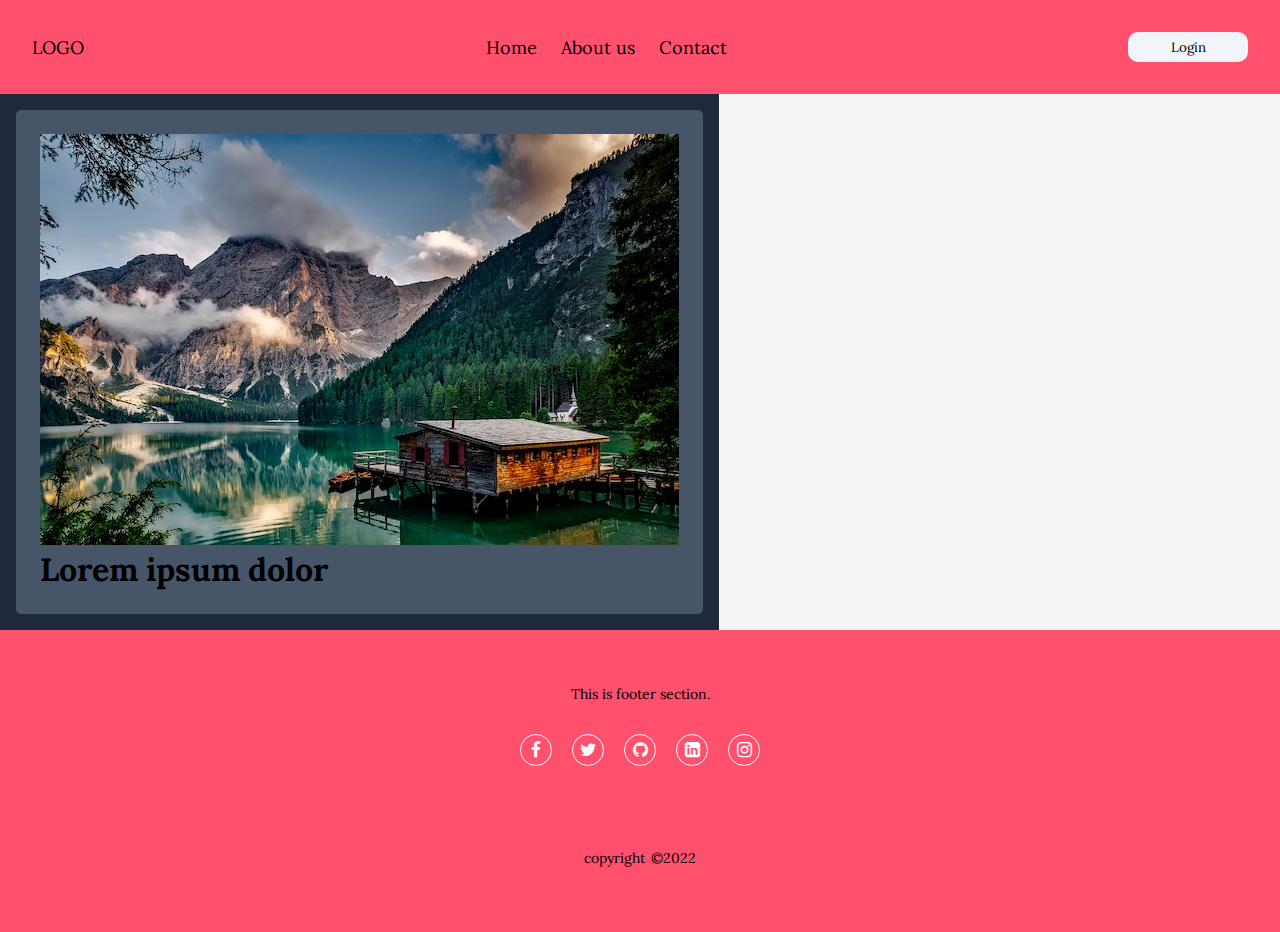
==== download.html @ cb701de5 "add download.css, download.html, pay.css, pay.html" ====
<!DOCTYPE html>
<html lang="en">
<head>
    <meta charset="UTF-8">
    <meta http-equiv="X-UA-Compatible" content="IE=edge">
    <meta name="viewport" content="width=device-width, initial-scale=1.0">
    <title>More About</title>
    <link rel="stylesheet" href="./style.css">
    <link rel="stylesheet" href="./download.css">
    <link rel="stylesheet" href="./footer.css">

    <link rel="stylesheet" href="https://cdnjs.cloudflare.com/ajax/libs/font-awesome/4.7.0/css/font-awesome.min.css">


    <link rel="preconnect" href="https://fonts.googleapis.com">
    <link rel="preconnect" href="https://fonts.gstatic.com" crossorigin>
    <link href="https://fonts.googleapis.com/css2?family=Cabin:ital,wght@1,700&family=Libre+Baskerville:wght@700&family=Lora:ital,wght@1,500&display=swap" rel="stylesheet">
    <script src="./indie.js" defer></script>
</head>
<body>
    <header class="header">
            <a href="index.html">LOGO</a>
            <label for="burger">
                <span class="material-symbols-outlined">
                    Menu
                </span>
            </label>
            <input class="checkBox" type="checkbox" id="burger">

            <ul>
                <li><a href="index.html">Home</a></li>
                <li><a href="">About us</a></li>
                <li><a href="">Contact</a></li>
            </ul>

            <a href="login.html">
                <button class="login">Login</button>
            </a>
                
    </header>

    <main class="container">

        <div class="cards">
            <section>
                <img src="./icon/landspace.jpg" alt="">
                <h1>Lorem ipsum dolor</h1>
            </section>
        </div>
    </main>

    <footer>
        <div class="footer">
            <p>This is footer section.</p>
            <ul class="socials">
                <li><a href="#"><i class="fa fa-facebook"></i></a></li>
                <li><a href="#"><i class="fa fa-twitter"></i></a></li>
                <li><a href="#"><i class="fa fa-github"></i></a></li>
                <li><a href="#"><i class="fa fa-linkedin-square"></i></a></li>
                <li><a href="#"><i class="fa fa-instagram"></i></a></li>
            </ul>
            <div class="footer-copyright">
                <p>copyright &copy;2022 </p>
            </div>
        </div>
    </footer>

</body>

</html>
---- style.css ----
*{
    margin: 0;
    padding: 0;
    box-sizing: border-box;
    
    font-family: 'Cabin', sans-serif;
    font-family: 'Libre Baskerville', serif;
    font-family: 'Lora', serif;
}

body{
    background-color: whitesmoke;
}

/* hearderbar */
header{
    width: 100%;
    min-height: 10vh;
    background-color: #ff506e;

    display: flex;
    flex-wrap: wrap;
    justify-content: space-between;
    align-items: center;

    padding: 2rem;

    font-size: large;
}

header a, a{
    color: black;
    text-decoration: none;
}

header a:hover{
    color: white;
}

button a:hover{
    color: white;
}

header ul, li{
    list-style: none;

    display: flex;
    gap: 1.5rem;
}

header label, header .checkBox{
    display: none;
}

.searchBar{
    background-image: url(./icon/search2.png);
    background-repeat: no-repeat;
    height:30px;
    width: 200px;
    background-position: 90%;
    border: 1px #505050 solid;
    border-radius: 4px;
    background-color: gainsboro;
    padding: 0 3em;
    transition:all 600ms ease;
}
/* hearderbar */


main{
    display: grid;
    grid-template-rows: 1fr;
    grid-template-columns: 1fr 4fr 1fr;
}

/* sidebar */
.sideBar{
    /* background-color: #F1F5F9; */
    padding: 1rem;
}

.container .cards-imge{
    width: 50px;
    height: 50px;
}

/* cards */
.cards{
    padding: 1rem;
    background: #1E293B;
    display:flex;
    flex-wrap:wrap;
    gap:2rem;
    justify-content: center;
}

.cards section{
    flex:0 1 300px;
    border-radius: 5px;
    padding: 1.5rem;
    background: #475569;
}

.cards p{
    margin:1.5rem 0; 
}

.cards .cards-imge{
    width: 250px;
    height: 161px;
}

h3:hover{
    color: white;
}


/* button */
.more, .price {
    color: black;
    width: 120px;
    height: 30px;
    border-radius: 50px;
    border: none;   
}

.login{
    background-color: #F1F5F9;
    color: black;
    border-radius: 10px;
    border: none;
    width: 120px;
    height: 30px;
}

.more{
    background-color: #ff506e;
}

.price{
    background-color: #F1F5F9;
}

.more:hover{
    background-color: #c55568;
    color: black;
}

.price:hover{
    background-color: #ccd3da;
    color: black;
}

button:hover{
    background-color: #475569;
    color: white;
}

/* Mobile view */
@media  screen and (max-width:900px){
    header ul{
        display: none;
    }

    header label{
        display: block;
    }

    header label:hover{
        cursor: pointer;
    }

    header input:checked ~ ul{
        display: flex;
        flex-direction: column;
        flex-wrap: wrap;
        align-items: center;
        width: 100%;
        margin-top: 2rem;
    }

    main .sideBar{
        display: none;
    }

    .cards{
        background-color: white;
        
    }

    .container{
        display: flex;
    }

}

/* login */
@media screen and (max-width:900px){
    
}
---- footer.css ----
*{
    margin: 0;
    padding: 0;
    box-sizing: border-box;
}
footer{
	
	bottom: 0;
	background: #ff506e;
	height: auto;
	padding: 40px 0 0 0;
}
/*content*/
.footer{
	display: flex;
	align-items: center;
	justify-content: center;
	flex-direction: column;
	text-align: center;
}
.footer p{
    margin: 10px auto;
    line-height: 28px;
    font-size: 14px;
}
/*social -media*/
.socials{
    list-style: none;
    display: flex;
    align-items: center;
    justify-content: center;
    margin: 1rem 0 3rem 0;
}
.socials li{
    margin: 0 10px;
}
.socials a{
    text-decoration: none;
    color: #fff;
    border: 1.1px solid white;
    padding: 5px;
    border-radius: 50%;
}
.socials a i{
    font-size: 1.1rem;
    width: 20px;
    transition: color .4s ease;
}
.socials a:hover i{
    color: dodgerblue;
}
/* copyright*/
.footer-copyright{
    background: #ff506e;
    padding: 20px 20px 50px 20px;
}
.footer-copyright p{
    font-size: 14px;
    word-spacing: 2px;
    align-items: center;
    justify-content: center;
}
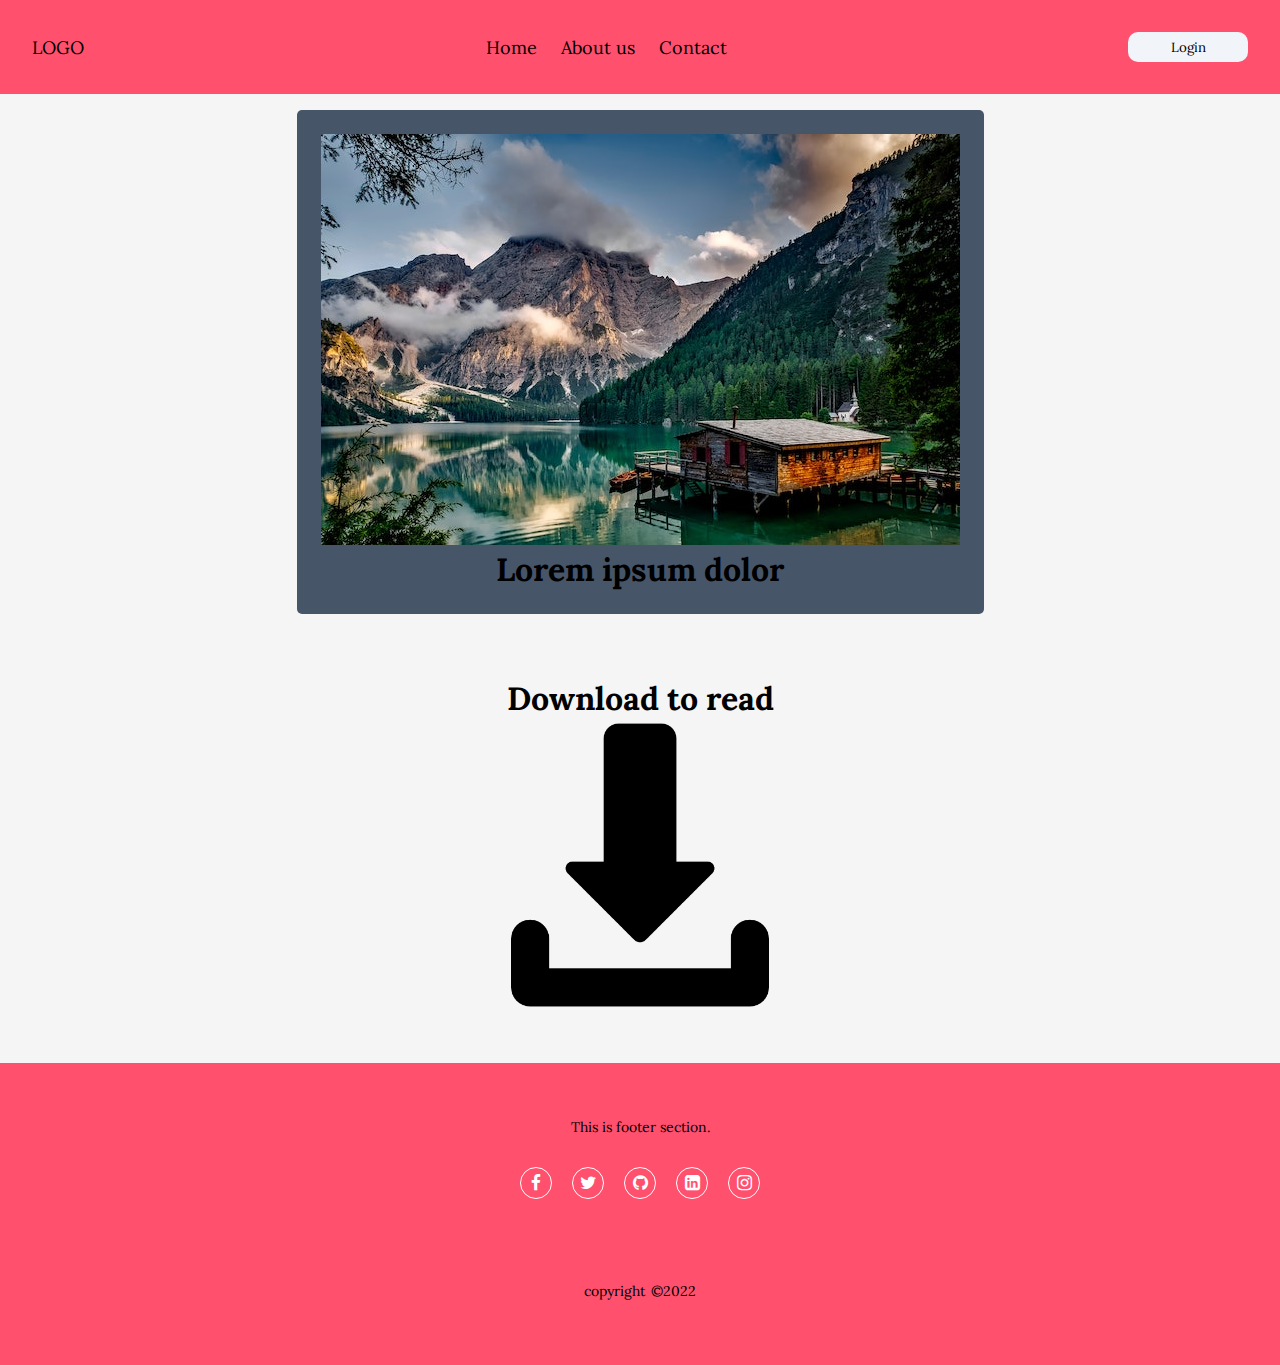
==== commit cb9cd5c9: "add all file" ====
--- a/download.html
+++ b/download.html
@@ -39,13 +39,20 @@
                 
     </header>
 
-    <main class="container">
+    <main class="container-download">
 
         <div class="cards">
             <section>
                 <img src="./icon/landspace.jpg" alt="">
                 <h1>Lorem ipsum dolor</h1>
             </section>
+        </div>
+
+        <div class="download-button">
+            <h5>Download to read</h5>
+           <a href="#"> 
+            <img src="./icon/downloading-file.png" alt="" class="download">
+           </a>
         </div>
     </main>
 
@@ -66,5 +73,4 @@
     </footer>
 
 </body>
-
 </html>--- a/download.css
+++ b/download.css
@@ -0,0 +1,48 @@
+.container-download{
+    display: block;
+    text-align: center;
+}
+
+.cards{
+    background-color: whitesmoke;
+}
+
+.download-button{
+    margin: 3rem;
+}
+
+.download{
+    width: 292px;
+    height: 292px;
+}
+
+h5{
+    font-size: xx-large;
+}
+
+@media screen and (max-width:900px){
+    .cards{
+        background-color: whitesmoke;
+    }
+
+    section{
+        width: 100%;
+    }
+
+    .buy{
+        width: 100%;
+    }
+
+    img{
+        width: 100%;
+    }
+
+    .download{
+        width: 50%;
+        height: 50%;
+    }
+
+
+
+    
+}